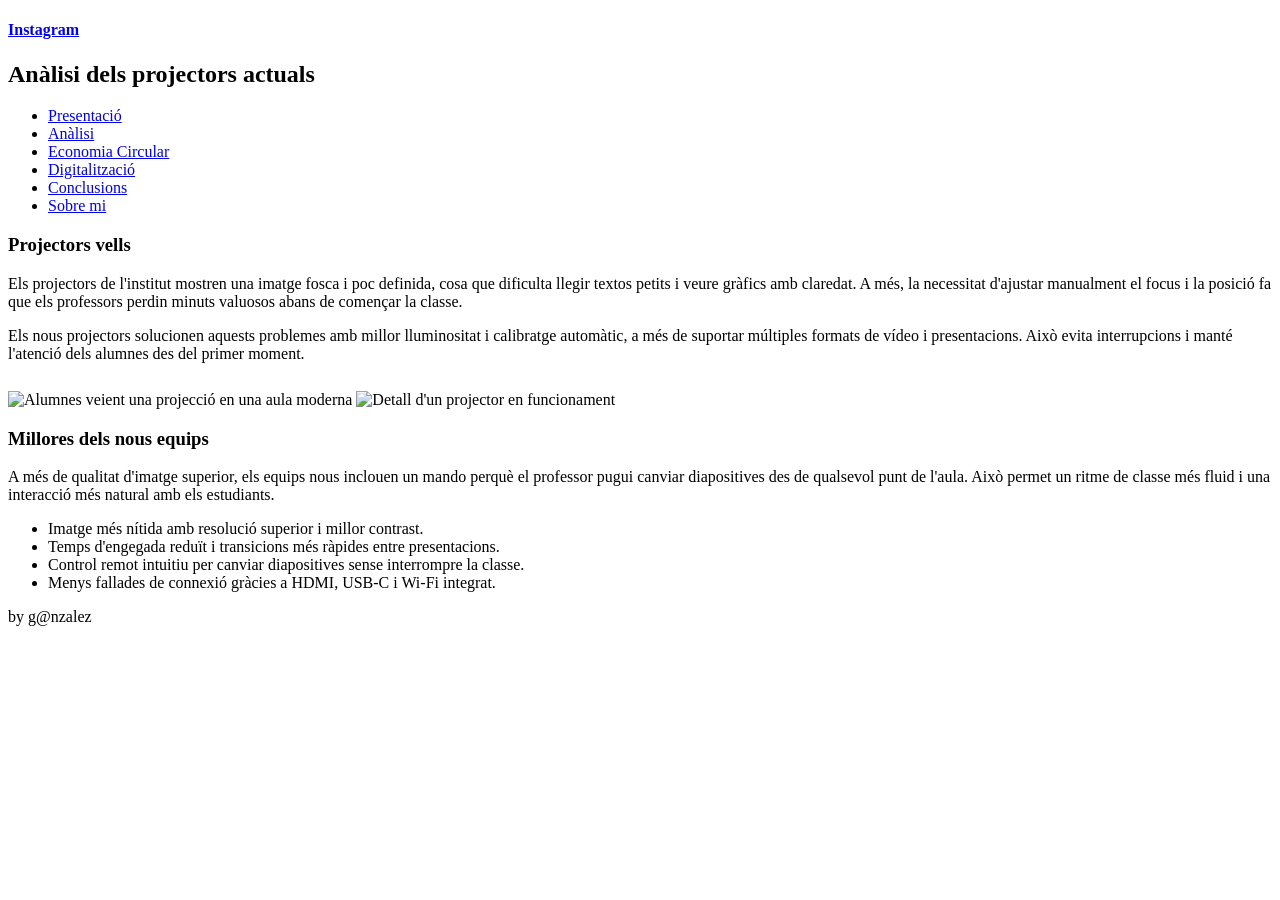
==== analisi.html @ 010ea979 "renovació" ====
<!DOCTYPE html>
<html lang="ca">

<head>
	<title>Anàlisi</title>
	<meta charset="utf-8">
	<meta name="viewport" content="width=device-width, initial-scale=1">
	<link href="css/estils.css" type="text/css" rel="stylesheet">
</head>

<body>

	<header>
		<h4><a href="https://www.instagram.com/ins_eugeni/" target="_blank">Instagram</a></h4>
		<h2>Anàlisi dels projectors actuals</h2>
	</header>

	<section>

		<nav>
			<ul>
				<li><a href="index.html">Presentació</a></li>
				<li><a class="active" href="analisi.html">Anàlisi</a></li>
				<li><a href="economia-circular.html">Economia Circular</a></li>
				<li><a href="digitalitzacio.html">Digitalització</a></li>
				<li><a href="conclusions.html">Conclusions</a></li>
				<li><a href="sobre-mi.html">Sobre mi</a></li>
			</ul>
		</nav>

		<article>
			<div class="fila">
				<div class="columna">
					<h3>Projectors vells</h3>
					<p>Els projectors de l'institut mostren una imatge fosca i poc definida, cosa que dificulta llegir textos petits i veure gràfics amb claredat. A més, la necessitat d'ajustar manualment el focus i la posició fa que els professors perdin minuts valuosos abans de començar la classe.</p>
					<p>Els nous projectors solucionen aquests problemes amb millor lluminositat i calibratge automàtic, a més de suportar múltiples formats de vídeo i presentacions. Això evita interrupcions i manté l'atenció dels alumnes des del primer moment.</p>
				</div>
				<div class="columna">
					<img src="https://picsum.photos/seed/projection/900/600" alt="Alumnes veient una projecció en una aula moderna">
					<img src="https://picsum.photos/seed/projector/900/600" alt="Detall d'un projector en funcionament" style="margin-top:12px;">
				</div>
				<div class="columna">
					<h3>Millores dels nous equips</h3>
					<p>A més de qualitat d'imatge superior, els equips nous inclouen un mando perquè el professor pugui canviar diapositives des de qualsevol punt de l'aula. Això permet un ritme de classe més fluid i una interacció més natural amb els estudiants.</p>
					<ul class="separat">
						<li>Imatge més nítida amb resolució superior i millor contrast.</li>
						<li>Temps d'engegada reduït i transicions més ràpides entre presentacions.</li>
						<li>Control remot intuitiu per canviar diapositives sense interrompre la classe.</li>
						<li>Menys fallades de connexió gràcies a HDMI, USB-C i Wi-Fi integrat.</li>
					</ul>
				</div>
			</div>

		</article>

	</section>

	<footer>
		<p>by g@nzalez</p>
	</footer>

</body>

</html>
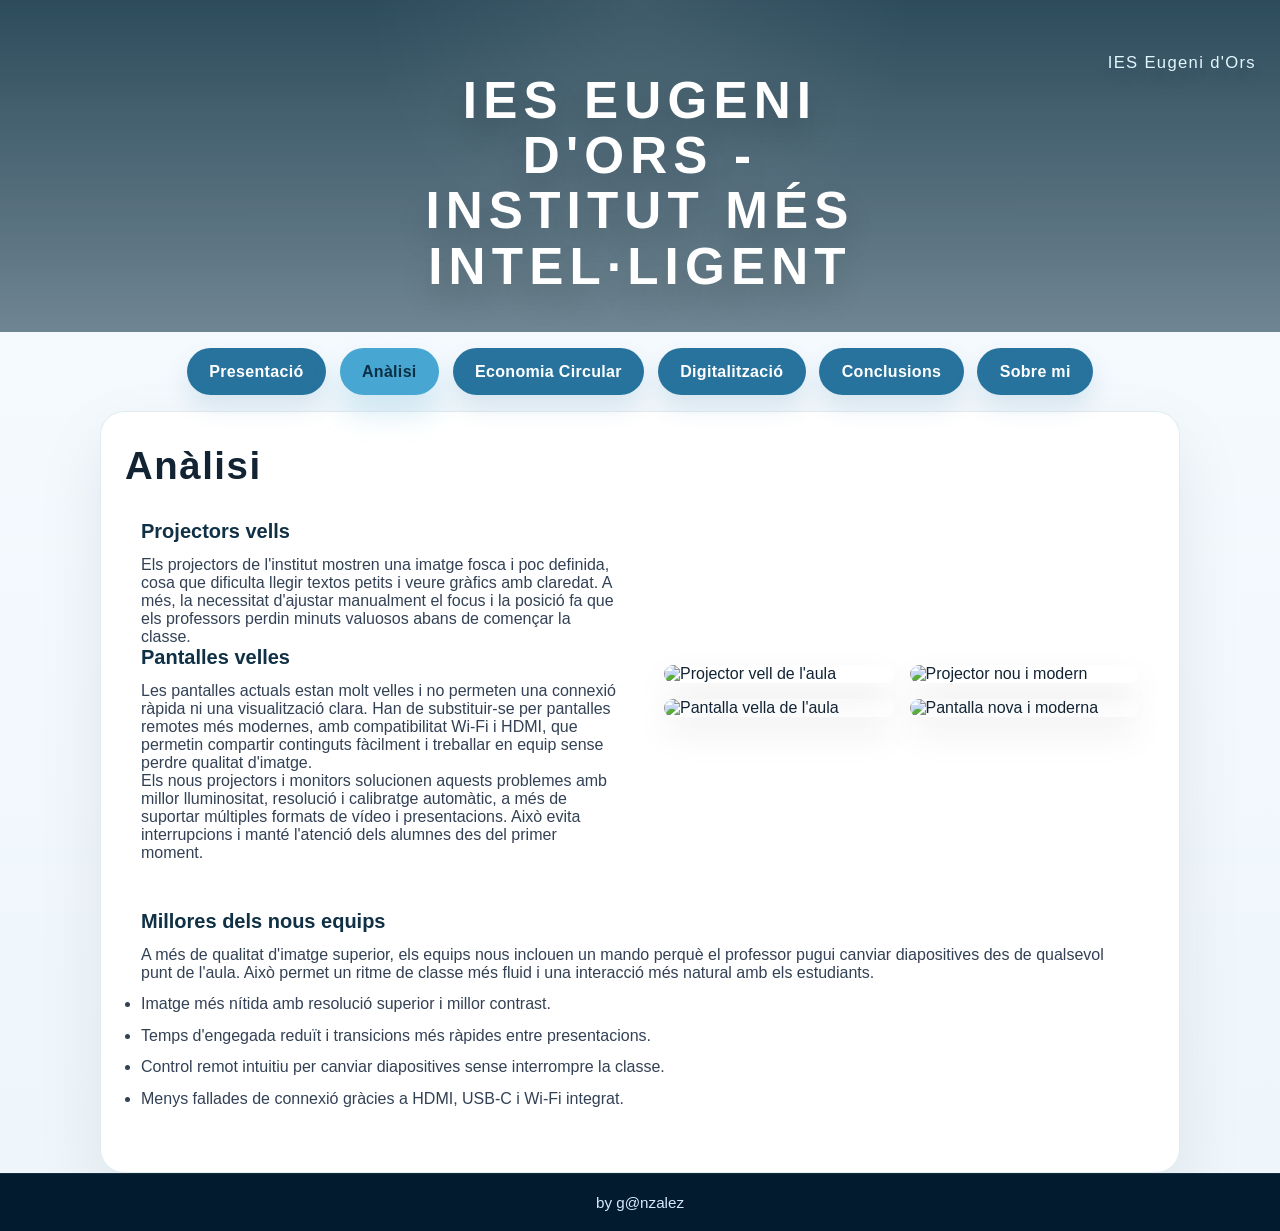
==== commit 76e1c338: "final" ====
--- a/analisi.html
+++ b/analisi.html
@@ -2,7 +2,7 @@
 <html lang="ca">
 
 <head>
-	<title>Anàlisi</title>
+	<title>IES Eugeni d'Ors - Institut més intel·ligent</title>
 	<meta charset="utf-8">
 	<meta name="viewport" content="width=device-width, initial-scale=1">
 	<link href="css/estils.css" type="text/css" rel="stylesheet">
@@ -11,8 +11,8 @@
 <body>
 
 	<header>
-		<h4><a href="https://www.instagram.com/ins_eugeni/" target="_blank">Instagram</a></h4>
-		<h2>Anàlisi dels projectors actuals</h2>
+		<h4><a href="https://ies-eugeni.cat/" target="_blank" rel="noopener noreferrer" title="Web oficial de l'IES Eugeni d'Ors">IES Eugeni d'Ors</a></h4>
+		<h2>IES Eugeni d'Ors - Institut més intel·ligent</h2>
 	</header>
 
 	<section>
@@ -29,15 +29,22 @@
 		</nav>
 
 		<article>
+			<h2>Anàlisi</h2>
 			<div class="fila">
 				<div class="columna">
 					<h3>Projectors vells</h3>
 					<p>Els projectors de l'institut mostren una imatge fosca i poc definida, cosa que dificulta llegir textos petits i veure gràfics amb claredat. A més, la necessitat d'ajustar manualment el focus i la posició fa que els professors perdin minuts valuosos abans de començar la classe.</p>
-					<p>Els nous projectors solucionen aquests problemes amb millor lluminositat i calibratge automàtic, a més de suportar múltiples formats de vídeo i presentacions. Això evita interrupcions i manté l'atenció dels alumnes des del primer moment.</p>
+					<h3>Pantalles velles</h3>
+					<p>Les pantalles actuals estan molt velles i no permeten una connexió ràpida ni una visualització clara. Han de substituir-se per pantalles remotes més modernes, amb compatibilitat Wi-Fi i HDMI, que permetin compartir continguts fàcilment i treballar en equip sense perdre qualitat d'imatge.</p>
+					<p>Els nous projectors i monitors solucionen aquests problemes amb millor lluminositat, resolució i calibratge automàtic, a més de suportar múltiples formats de vídeo i presentacions. Això evita interrupcions i manté l'atenció dels alumnes des del primer moment.</p>
 				</div>
-				<div class="columna">
-					<img src="https://picsum.photos/seed/projection/900/600" alt="Alumnes veient una projecció en una aula moderna">
-					<img src="https://picsum.photos/seed/projector/900/600" alt="Detall d'un projector en funcionament" style="margin-top:12px;">
+				<div class="columna galeria-col">
+					<div class="galeria">
+						<img src="img/projectorvell.jpg" alt="Projector vell de l'aula">
+						<img src="img/projectornou.webp" alt="Projector nou i modern">
+						<img src="img/pantallavella.jpg" alt="Pantalla vella de l'aula">
+						<img src="img/pantallanova.jpeg" alt="Pantalla nova i moderna">
+					</div>
 				</div>
 				<div class="columna">
 					<h3>Millores dels nous equips</h3>
--- a/css/estils.css
+++ b/css/estils.css
@@ -0,0 +1,307 @@
+:root {
+  --bg: #eef6fb;
+  --surface: rgba(255, 255, 255, 0.95);
+  --surface-strong: #ffffff;
+  --primary: #0b6191;
+  --primary-soft: #47a7d2;
+  --accent: #82d4f5;
+  --text: #122434;
+  --muted: #4f667a;
+}
+
+* {
+  box-sizing: border-box;
+  margin: 0;
+  padding: 0;
+}
+
+html {
+  scroll-behavior: smooth;
+}
+
+body {
+  min-height: 100vh;
+  font-family: "Inter", "Segoe UI", "Helvetica Neue", Arial, sans-serif;
+  background: linear-gradient(180deg, #f7fbff 0%, #eef6fb 100%);
+  color: var(--text);
+}
+
+img {
+  display: block;
+  max-width: 100%;
+}
+
+header {
+  position: relative;
+  min-height: 34vh;
+  padding: 2.4rem 1.5rem;
+  display: flex;
+  flex-direction: column;
+  justify-content: center;
+  align-items: center;
+  text-align: center;
+  background: linear-gradient(180deg, rgba(1, 37, 56, 0.82), rgba(1, 37, 56, 0.55)), url("../img/1.png") center/cover no-repeat;
+  color: #ffffff;
+}
+
+header::after {
+  content: "";
+  position: absolute;
+  inset: 0;
+  background: radial-gradient(circle at top, rgba(255, 255, 255, 0.08), transparent 38%);
+  pointer-events: none;
+}
+
+header h2 {
+  position: relative;
+  z-index: 1;
+  width: min(100%, 30rem);
+  max-width: 100%;
+  font-size: clamp(2.4rem, 4vw, 4.4rem);
+  letter-spacing: 0.12em;
+  text-transform: uppercase;
+  font-weight: 800;
+  line-height: 1.08;
+  margin: 0 auto;
+  text-shadow: 0 16px 30px rgba(0, 0, 0, 0.18);
+}
+
+header h4 {
+  position: relative;
+  z-index: 1;
+  margin-top: 0.9rem;
+  font-size: clamp(1rem, 1.3vw, 1.25rem);
+  color: #d6efff;
+  font-weight: 500;
+  letter-spacing: 0.08em;
+  text-shadow: 0 10px 20px rgba(0, 0, 0, 0.16);
+  align-self: flex-end;
+}
+
+header h4 a {
+  color: #e3f6ff;
+  text-decoration: none;
+}
+
+nav {
+  padding: 1rem 1.5rem;
+}
+
+nav ul {
+  display: flex;
+  flex-wrap: wrap;
+  justify-content: center;
+  gap: 0.85rem;
+  list-style: none;
+  margin: 0;
+  padding: 0;
+}
+
+nav ul li {
+  width: auto;
+}
+
+nav ul li a {
+  display: inline-flex;
+  align-items: center;
+  justify-content: center;
+  padding: 0.9rem 1.4rem;
+  border-radius: 999px;
+  font-weight: 600;
+  letter-spacing: 0.02em;
+  color: #ffffff;
+  background: rgba(11, 97, 145, 0.88);
+  text-decoration: none;
+  transition: transform 0.2s ease, background 0.2s ease, box-shadow 0.2s ease;
+  box-shadow: 0 12px 25px rgba(11, 97, 145, 0.12);
+}
+
+nav ul li a.active {
+  background: var(--primary-soft);
+  color: #0b3045;
+  box-shadow: 0 18px 30px rgba(71, 167, 210, 0.22);
+}
+
+nav ul li a:hover {
+  transform: translateY(-1px);
+  background: var(--primary);
+}
+
+article {
+  max-width: 1080px;
+  margin: 0 auto;
+  padding: 2rem 1.5rem 3rem;
+  background: transparent;
+}
+
+article > h2 {
+  font-size: clamp(2.1rem, 3vw, 2.9rem);
+  margin-bottom: 1rem;
+  font-weight: 800;
+  letter-spacing: 0.04em;
+  color: var(--text);
+}
+
+article {
+  background: var(--surface);
+  border-radius: 24px;
+  border: 1px solid rgba(11, 97, 145, 0.12);
+  box-shadow: 0 28px 70px rgba(2, 24, 44, 0.08);
+}
+
+article h3 {
+  font-size: 1.25rem;
+  margin-bottom: 0.8rem;
+  color: #0f3045;
+}
+
+article p,
+article li {
+  color: #334155;
+}
+
+article img {
+  width: 100%;
+  border-radius: 20px;
+}
+
+.fila {
+  display: flex;
+  flex-wrap: wrap;
+  gap: 1rem;
+  align-items: center;
+}
+
+article.sobre-mi .fila {
+  align-items: flex-start;
+}
+
+article.sobre-mi .columna {
+  display: flex;
+  flex-direction: column;
+  justify-content: flex-start;
+}
+
+article.sobre-mi .columna h3 {
+  margin-top: 0;
+}
+
+.columna {
+  flex: 1 1 28rem;
+  padding: 1rem;
+  min-width: 18rem;
+}
+
+.presentacio-wrap,
+.columna img {
+  overflow: hidden;
+  border-radius: 22px;
+  box-shadow: 0 20px 45px rgba(2, 24, 44, 0.08);
+}
+
+.presentacio-wrap {
+  min-height: 340px;
+  background: linear-gradient(180deg, rgba(255, 255, 255, 0.9), rgba(255, 255, 255, 0.72));
+}
+
+.presentacio-img {
+  width: 100%;
+  height: 100%;
+  min-height: 320px;
+  object-fit: cover;
+  object-position: center;
+  filter: saturate(1.03) contrast(1.02);
+}
+
+.retrat {
+  width: 100%;
+  max-height: 420px;
+  min-height: 320px;
+  object-fit: cover;
+  border-radius: 16px;
+  box-shadow: 0 16px 36px rgba(2, 24, 44, 0.08);
+}
+
+.galeria {
+  display: grid;
+  grid-template-columns: repeat(auto-fit, minmax(220px, 1fr));
+  gap: 1rem;
+}
+
+.galeria img,
+.retrat {
+  border-radius: 16px;
+  box-shadow: 0 16px 36px rgba(2, 24, 44, 0.08);
+}
+
+ol.separat li,
+ul.separat li {
+  margin-top: 0.85rem;
+}
+
+footer {
+  background: #021b2e;
+  color: #d6e9ff;
+  text-align: center;
+  padding: 1.25rem;
+  font-size: 0.95rem;
+  border-top: 1px solid rgba(255, 255, 255, 0.08);
+}
+
+fieldset {
+  margin-top: 1rem;
+  border: none;
+  border-radius: 16px;
+  padding: 1rem;
+  box-shadow: 0 16px 32px rgba(1, 37, 56, 0.08);
+  background: #ffffff;
+}
+
+@media (max-width: 900px) {
+  .fila {
+    flex-direction: column;
+  }
+
+  .columna {
+    min-width: auto;
+    padding: 0;
+  }
+
+  nav ul {
+    gap: 0.65rem;
+  }
+
+  header h4 {
+    align-self: center;
+  }
+}
+
+@media (max-width: 600px) {
+  header {
+    padding: 1.5rem 1rem;
+    min-height: 30vh;
+  }
+
+  header h2 {
+    font-size: clamp(2.2rem, 8vw, 3.4rem);
+  }
+
+  header h4 {
+    font-size: 1rem;
+    margin-top: 0.65rem;
+  }
+
+  nav ul {
+    flex-direction: column;
+    gap: 0.7rem;
+  }
+
+  article {
+    padding: 1.5rem 1rem 2rem;
+    border-radius: 20px;
+  }
+
+  .columna {
+    padding: 0.6rem 0;
+  }
+}
